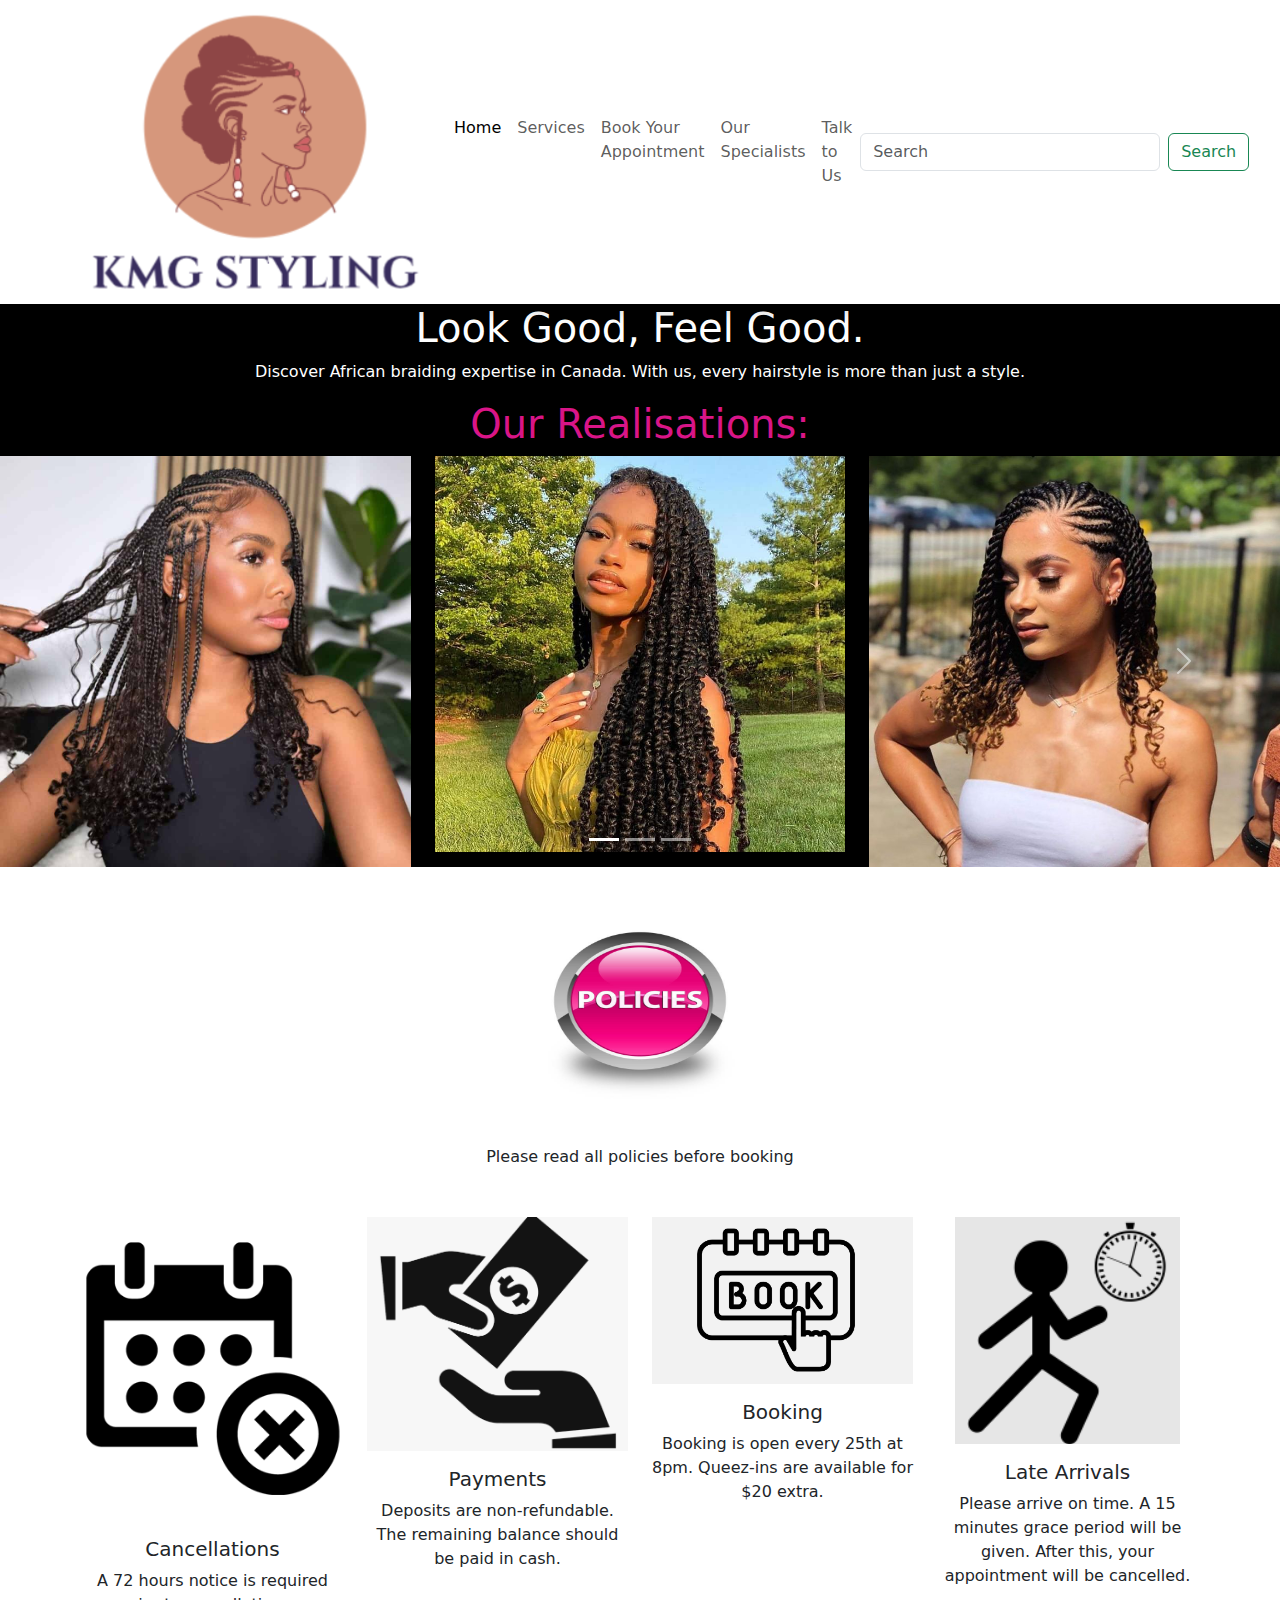
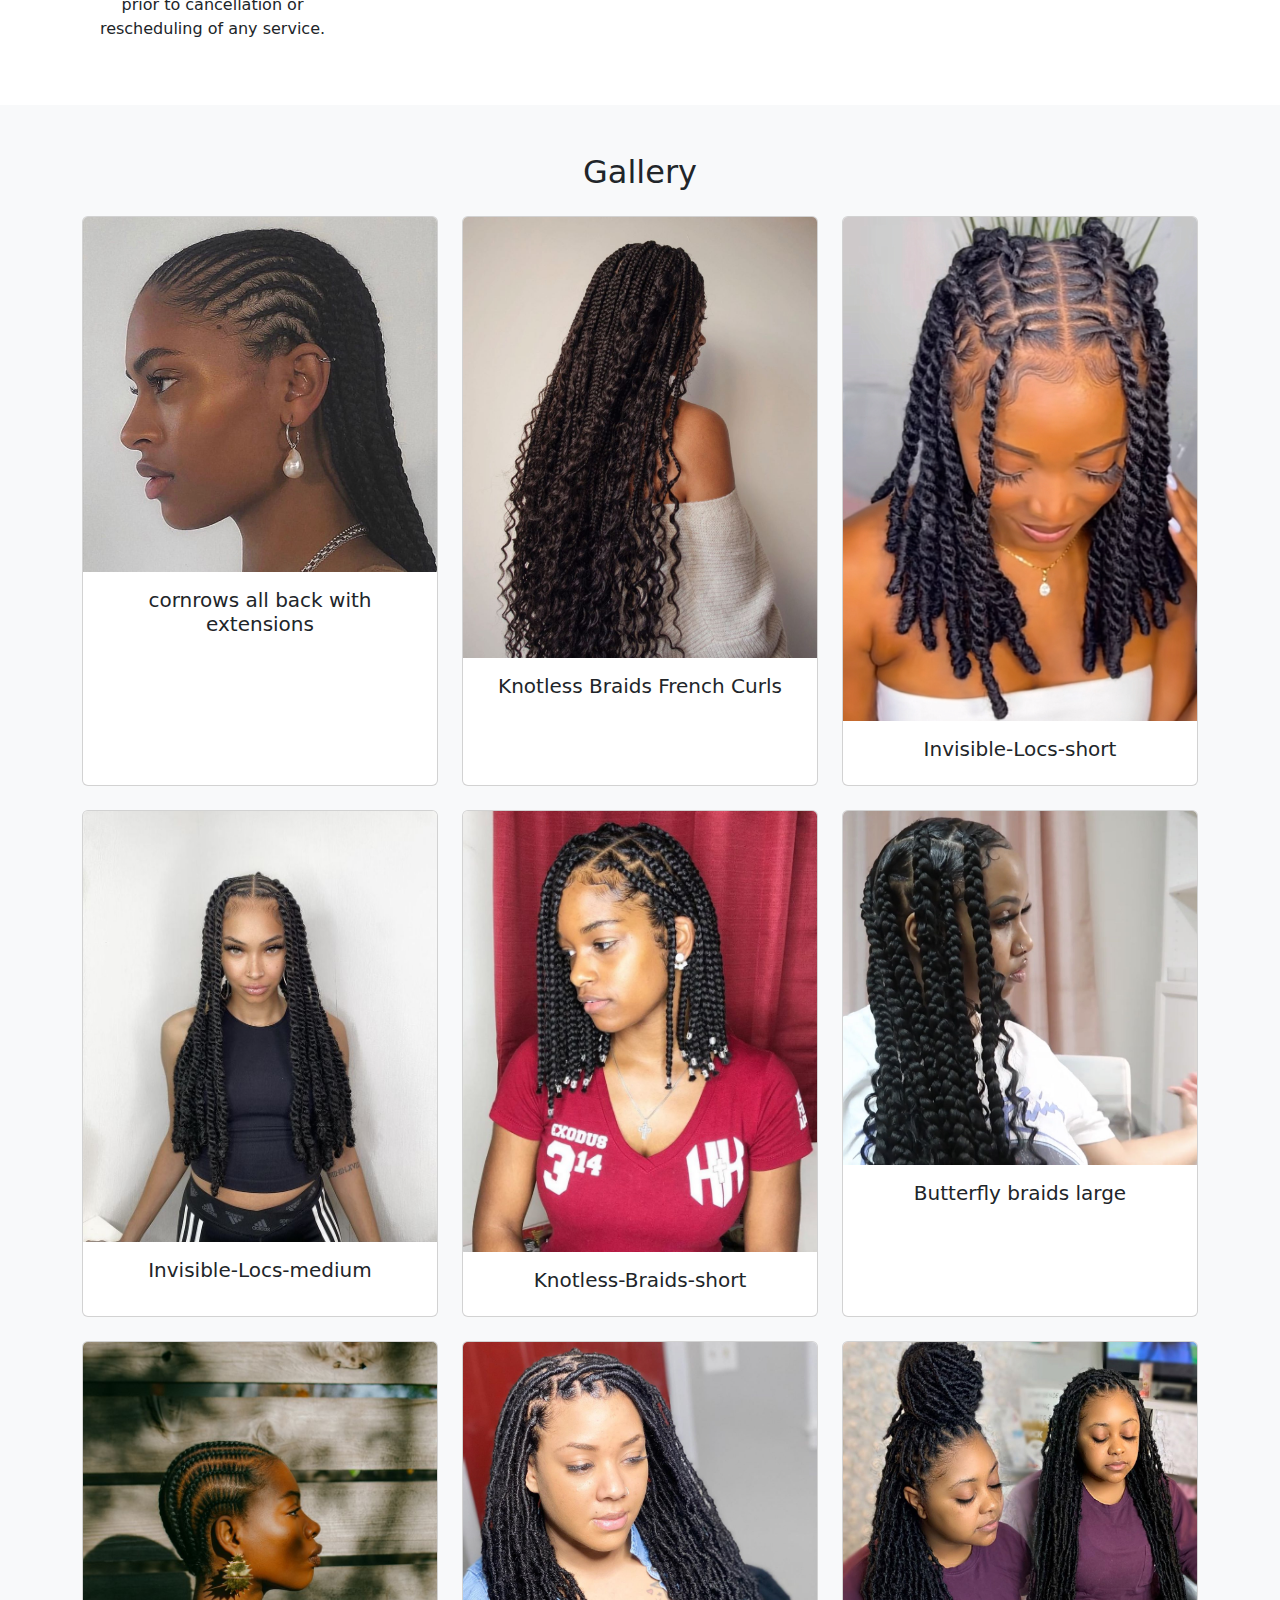
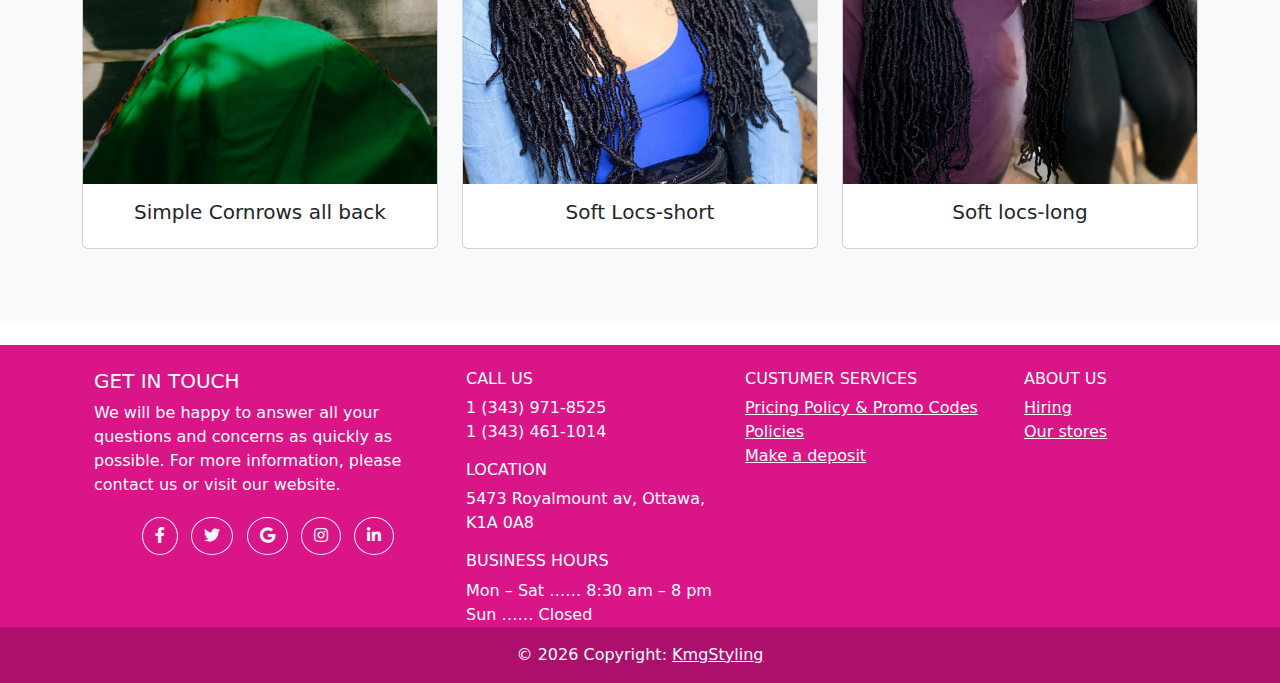
==== index.html @ f2de601a "ajout de mon site web" ====
<!doctype html>
<html lang="en">
  <head>
    <meta charset="utf-8">
    <meta name="viewport" content="width=device-width, initial-scale=1">
    <title>Home</title>
    <link href="https://cdn.jsdelivr.net/npm/bootstrap@5.3.3/dist/css/bootstrap.min.css" rel="stylesheet">
    <link rel="stylesheet" href="./assets/css/style.css">
    <link href="https://cdn.jsdelivr.net/npm/bootstrap@5.3.3/dist/css/bootstrap.min.css" rel="stylesheet" integrity="sha384-QWTKZyjpPEjISv5WaRU9OFeRpok6YctnYmDr5pNlyT2bRjXh0JMhjY6hW+ALEwIH" crossorigin="anonymous">
    <link rel="stylesheet" href="./assets/css/style.css">
    <link rel="stylesheet" href="https://cdnjs.cloudflare.com/ajax/libs/font-awesome/5.15.4/css/all.min.css" integrity="sha512-...." crossorigin="anonymous" />
    <link href="https://fonts.googleapis.com/css2?family=Roboto:wght@400;700&display=swap" rel="stylesheet">
    
  </head>
  <body>

    <!-- Navigation bar -->
    <nav class="navbar navbar-expand-lg navbar-pink shadow">
      <div class="container">
        <a class="navbar-brand" href="index.html">
          <img src="./Assets/images/logo-png.png" alt="">
        </a>
        <button class="navbar-toggler" type="button" data-bs-toggle="collapse" data-bs-target="#navbarSupportedContent" aria-controls="navbarSupportedContent" aria-expanded="false" aria-label="Toggle navigation">
           <span class="navbar-toggler-icon"></span>
        </button>
        <div class="collapse navbar-collapse" id="navbarSupportedContent">
          <ul class="navbar-nav me-auto mb-2 mb-lg-0">
            <li class="nav-item">
              <a class="nav-link active" id="home-link" href="index.html">Home</a>
            </li>
            <li class="nav-item">
              <a class="nav-link" id="services-link" href="Services.html">Services</a>
            </li>
            <li class="nav-item">
              <a class="nav-link" id="appointment-link" href="Appointment.html">Book Your Appointment</a>
            </li>
             <li class="nav-item">
               <a class="nav-link" href="specialists.html">Our Specialists</a>
            </li>
            </li>
             <li class="nav-item">
               <a class="nav-link" href="talk-to-us.html">Talk to Us </a>
            </li>
            
          </ul>
          <form class="d-flex" role="search">
            <input class="form-control me-2" type="search" placeholder="Search" aria-label="Search" style="width: 300px;">
            <button class="btn btn-outline-success" type="submit">Search</button>
          </form>
        </div>
     </div>
  </nav>


 

  <div class="container-fluid p-0" style="background-color: black;">
    
    <div style="text-align: center;">
        <h1 style="color: white;"> Look Good, Feel Good.</h1>
    </div>
    <div class="center">
        <div style="text-align: center;">
            <p style="color: white;">
                Discover African braiding expertise in Canada. With us, every hairstyle is more than just a style.   
            </p>
            <h1 style="color:#d91587 ;"> Our Realisations:</h1>
        <div class="row">
          <div class="col-lg-12 mx-auto" id="shop">
            <div id="carouselExampleIndicators" class="carousel slide">
              <div class="carousel-indicators">
                <button type="button" data-bs-target="#carouselExampleIndicators" data-bs-slide-to="0" class="active" aria-current="true" aria-label="Slide 1"></button>
                <button type="button" data-bs-target="#carouselExampleIndicators" data-bs-slide-to="1" aria-label="Slide 2"></button>
                <button type="button" data-bs-target="#carouselExampleIndicators" data-bs-slide-to="2" aria-label="Slide 3"></button>
              </div>
              <div class="carousel-inner">
                <div class="carousel-item active">
                  <div class="row">
                    <div class="col-sm-4">
                      <div class="thumb-wrapper">
                        <div class="img-box">
                          <img src="./Assets/images/fulani braids2.jpg" class="img-fluid" alt="">
                        </div>
                        <div class="thumb-content">
                          <!-- Information of the bike -->
                          <div class="row">
                            <div class="col fs-6 fw-bold">
                            
                            </div>
                            <div class="col fs-6 text-end fw-bold">
                              
                            </div>
                          </div>
                          <div class="row">
                            <div class="col">
                              
                            </div>
                          </div>
                        </div>						
                      </div>
                    </div>
                    <div class="col-sm-4">
                      <div class="thumb-wrapper">
                        <div class="img-box">
                          <img src="./Assets/images/passion-twists.jpg" class="img-fluid" alt="">
                        </div>
                        <div class="thumb-content">
                          <!-- Information of the bike -->
                          <div class="row">
                            <div class="col fs-6 fw-bold">
                              
                            </div>
                            <div class="col fs-6 text-end fw-bold">
                              
                            </div>
                          </div>
                          <div class="row">
                            <div class="col">
                              
                            </div>
                          </div>
                        </div>						
                      </div>
                    </div>				
                    <div class="col-sm-4">
                      <div class="thumb-wrapper">
                        <div class="img-box">
                          <img src="./Assets/images/hs1.jpg" class="img-fluid" alt="">
                        </div>
                        <div class="thumb-content">
                          <!-- Information of the bike -->
                          <div class="row">
                            <div class="col fs-6 fw-bold">
                            
                            </div>
                            <div class="col fs-6 text-end fw-bold">
                              
                            </div>
                          </div>
                          <div class="row">
                            <div class="col">
                              
                            </div>
                          </div>
                        </div>						
                      </div>					
                    </div>
                  </div>
                </div>
                <div class="carousel-item">
                  <div class="row">
                    <div class="col-sm-4">
                      <div class="thumb-wrapper">
                        <div class="img-box">
                          <img src="./Assets/images/ponytail3.jpg" class="img-fluid" alt="">
                        </div>
                        <div class="thumb-content">
                          <div class="row">
                            <div class="col fs-6 fw-bold">
                              
                            </div>
                            <div class="col fs-6 text-end fw-bold">
                              
                            </div>
                          </div>
                          <div class="row">
                            <div class="col">
                              
                            </div>
                          </div>
                        </div>						
                      </div>
                    </div>
                    <div class="col-sm-4">
                      <div class="thumb-wrapper">
                        <div class="img-box">
                          <img src="./Assets/images/hs5.jpg" class="img-fluid" alt="">
                        </div>
                        <div class="thumb-content">
                          <div class="row">
                            <div class="col fs-6 fw-bold">
                              
                            </div>
                            <div class="col fs-6 text-end fw-bold">
                              
                            </div>
                          </div>
                          <div class="row">
                            <div class="col">
                              
                            </div>
                          </div>
                        </div>						
                      </div>
                    </div>				
                    <div class="col-sm-4">
                      <div class="thumb-wrapper">
                        <div class="img-box">
                          <img src="./Assets/images/Knotless-Box-Braids.jpg" class="img-fluid" alt="">
                        </div>
                        <div class="thumb-content">
                          <div class="row">
                            <div class="col fs-6 fw-bold">
                              
                            </div>
                            <div class="col fs-6 text-end fw-bold">
                              
                            </div>
                          </div>
                          <div class="row">
                            <div class="col">
                              
                            </div>
                          </div>
                        </div>						
                      </div>					
                    </div>
                  </div>
                </div>
                <div class="carousel-item">
                  <div class="row">
                    <div class="col-sm-4">
                      <div class="thumb-wrapper">
                        <div class="img-box">
                          <img src="./Assets/images/fulani braids.jpg" class="img-fluid" alt="">
                        </div>
                        <div class="thumb-content">
                          <div class="row">
                            <div class="col fs-6 fw-bold">
                            
                            </div>
                            <div class="col fs-6 text-end fw-bold">
                              
                            </div>
                          </div>
                          <div class="row">
                            <div class="col">
                              
                            </div>
                          </div>
                        </div>						
                      </div>
                    </div>
                    <div class="col-sm-4">
                      <div class="thumb-wrapper">
                        <div class="img-box">
                          <img src="./Assets/images/hs4.jpg" class="img-fluid" alt="">
                        </div>
                        <div class="thumb-content">
                          <div class="row">
                            <div class="col fs-6 fw-bold">
                              
                            </div>
                            <div class="col fs-6 text-end fw-bold">
                              
                            </div>
                          </div>
                          <div class="row">
                            <div class="col">
                              
                            </div>
                          </div>
                        </div>						
                      </div>
                    </div>				
                    <div class="col-sm-4">
                      <div class="thumb-wrapper">
                        <div class="img-box">
                          <img src="./Assets/images/softlocs.jpg" class="img-fluid" alt="">
                        </div>
                        <div class="thumb-content">
                          <div class="row">
                            <div class="col fs-6 fw-bold">
                              
                            </div>
                            <div class="col fs-6 text-end fw-bold">
                              
                            </div>
                          </div>
                          <div class="row">
                            <div class="col">
                              
                            </div>
                          </div>
                        </div>						
                      </div>					
                    </div>
                  </div>
                </div>
              </div>
              <button class="carousel-control-prev" type="button" data-bs-target="#carouselExampleIndicators" data-bs-slide="prev">
                <span class="carousel-control-prev-icon" aria-hidden="true"></span>
                <span class="visually-hidden">Previous</span>
              </button>
              <button class="carousel-control-next" type="button" data-bs-target="#carouselExampleIndicators" data-bs-slide="next">
                <span class="carousel-control-next-icon" aria-hidden="true"></span>
                <span class="visually-hidden">Next</span>
              </button>
            </div>
          </div>
        </div>
    </div> 
  </div>
  </div>
  <!-- Policies section -->
  <section class="policies py-5">
    <div class="container">
      <div class="text-center mb-4">
        <img src="./Assets/images/policies.jpg" alt="Policies Icon" class="img-fluid mb-3" style="width: 190px; height: 190px;">
      
      </div>
      <p class="text-center mb-5">Please read all policies before booking</p>
      <div class="row text-center">
        <div class="col-md-3">
          <img src="./Assets/images/cancellation-icon-1.jpg" alt="Cancellations" class="img-fluid mb-3">
          <h5>Cancellations</h5>
          <p>A 72 hours notice is required prior to cancellation or rescheduling of any service.</p>
        </div>
        <div class="col-md-3">
          <img src="./Assets/images/payment icon.png" alt="Payments" class="img-fluid mb-3">
          <h5>Payments</h5>
          <p>Deposits are non-refundable. The remaining balance should be paid in cash.</p>
        </div>
        <div class="col-md-3">
          <img src="./Assets/images/booking icon.png" alt="Booking" class="img-fluid mb-3">
          <h5>Booking</h5>
          <p>Booking is open every 25th at 8pm. Queez-ins are available for $20 extra.</p>
        </div>
        <div class="col-md-3">
          <img src="./Assets/images/late arrival.png" alt="Late Arrivals" class="img-fluid mb-3">
          <h5>Late Arrivals</h5>
          <p>Please arrive on time. A 15 minutes grace period will be given. After this, your appointment will be cancelled.</p>
        </div>
      </div>
    </div>
  </section>


  <!-- Gallery Section -->
  <section class="gallery py-5 bg-light">
    <div class="container">
      <h2 class="text-center mb-4">Gallery</h2>
      <div class="row">
        <div class="col-md-4 mb-4">
          <div class="card h-100">
            <img src="./Assets/images/hs2.jpg" class="card-img-top" alt="Photo 1">
            <div class="card-body text-center">
              <h5 class="card-title">cornrows all back with extensions</h5>
            </div>
          </div>
        </div>
        <div class="col-md-4 mb-4">
          <div class="card h-100">
            <img src="./Assets/images/hs5.jpg" class="card-img-top" alt="Photo 2">
            <div class="card-body text-center">
              <h5 class="card-title">Knotless Braids French Curls</h5>
            </div>
          </div>
        </div>
        <div class="col-md-4 mb-4">
          <div class="card h-100">
            <img src="./Assets/images/Invisible-Locs1.jpg" class="card-img-top" alt="Photo 3">
            <div class="card-body text-center">
              <h5 class="card-title">Invisible-Locs-short</h5>
            </div>
          </div>
        </div>
        <div class="col-md-4 mb-4">
          <div class="card h-100">
            <img src="./Assets/images/Invisible-Locs2.jpg" class="card-img-top" alt="Photo 3">
            <div class="card-body text-center">
              <h5 class="card-title">Invisible-Locs-medium</h5>
            </div>
          </div>
        </div>
        <div class="col-md-4 mb-4">
          <div class="card h-100">
            <img src="./Assets/images/knotless-braid3.jpg" class="card-img-top" alt="Photo 3">
            <div class="card-body text-center">
              <h5 class="card-title">Knotless-Braids-short</h5>
            </div>
          </div>
        </div>
        <div class="col-md-4 mb-4">
            <div class="card h-100">
              <img src="./Assets/images/hs7.jpg" class="card-img-top" alt="Photo 3">
              <div class="card-body text-center">
                <h5 class="card-title">Butterfly braids large </h5>
              </div>
            </div>
        </div>
        <div class="col-md-4 mb-4">
            <div class="card h-100">
              <img src="./Assets/images/cornrows.jpg" class="card-img-top" alt="Photo 3">
              <div class="card-body text-center">
                <h5 class="card-title">Simple Cornrows all back</h5>
              </div>
            </div>
        </div>
        <div class="col-md-4 mb-4">
            <div class="card h-100">
              <img src="./Assets/images/softlocs.jpg" class="card-img-top" alt="Photo 3">
              <div class="card-body text-center">
                <h5 class="card-title">Soft Locs-short</h5>
              </div>
            </div>
        </div>
        <div class="col-md-4 mb-4">
            <div class="card h-100">
              <img src="./Assets/images/softlocs2.jpg" class="card-img-top" alt="Photo 3">
              <div class="card-body text-center">
                <h5 class="card-title">Soft locs-long</h5>
              </div>
          </div>
          </div>
        </div>
      </div>
    
  </section>


  <footer
  class="text-center text-lg-start text-white mt-4"
  style="background-color: #d91587"
  >
  <!-- Grid container -->
  <div class="container p-4 pb-0">
  <!-- Section: Links -->
  <section class="">
  <!--Grid row-->
  <div class="row">
  <!--Grid column-->
  <div class="col-lg-4 col-md-6 mb-4 mb-md-0">
    <h5 class="text-uppercase"> Get In Touch </h5>
  
    <p>
        We will be happy to answer all your questions
         and concerns as quickly as possible. 
         For more information, please contact us 
         or visit our website.
      
    </p>
  
    <!-- Section: Social media -->
    <section class="mb-4 text-center">
  <!-- Facebook -->
  <a
   class="btn btn-outline-light btn-floating m-1 rounded-circle"
   href="#!"
   role="button"
   ><i class="fab fa-facebook-f"></i
  ></a>
  
  <!-- Twitter -->
  <a
   class="btn btn-outline-light btn-floating m-1 rounded-circle"
   href="#!"
   role="button"
   ><i class="fab fa-twitter"></i
  ></a>
  
  <!-- Google -->
  <a
   class="btn btn-outline-light btn-floating m-1 rounded-circle"
   href="#!"
   role="button"
   ><i class="fab fa-google"></i
  ></a>
  
  <!-- Instagram -->
  <a
   class="btn btn-outline-light btn-floating m-1 rounded-circle"
   href="#!"
   role="button"
   ><i class="fab fa-instagram"></i
  ></a>
  
  <!-- Linkedin -->
  <a
   class="btn btn-outline-light btn-floating m-1 rounded-circle"
   href="#!"
   role="button"
   ><i class="fab fa-linkedin-in"></i
  ></a>
  </section>
  </div>
  <!--Grid column-->
  
  <!--Grid column-->
  <div class="col-lg-3 col-md-6 mb-4 mb-md-0">
    
    <ul class="list-unstyled mb-0">
      <li>
        <h6 class="text-uppercase">Call Us</h6>
        1 (343) 971-8525<br>1 (343) 461-1014
      </li>
      <li class="mt-3">
        <h6 class="text-uppercase">Location</h6>
        5473 Royalmount av, Ottawa, K1A 0A8 
      </li>
      <li class="mt-3">
        <h6 class="text-uppercase">Business Hours</h5>
        Mon – Sat …… 8:30 am – 8 pm<br>
        Sun …… Closed
      </li>
    </ul>
  </div>
  <!--Grid column-->
  
  <!--Grid column-->
  <div class="col-lg-3 col-md-6 mb-4 mb-md-0">
    <h6 class="text-uppercase">Custumer services</h6>
  
    <ul class="list-unstyled mb-0">
      
      <li>
        <a href="#!" class="text-white">Pricing Policy & Promo Codes</a>
      </li>
      
      <li>
        <a href="#!" class="text-white">Policies</a>
      </li>
      <li>
        <a href="#!" class="text-white">Make a deposit</a>
      </li>
      
    </ul>
  </div>
  <!--Grid column-->
  
  <!--Grid column-->
  <div class="col-lg-2 col-md-6 mb-4 mb-md-0">
    <h6 class="text-uppercase">About Us</h6>
  
    <ul class="list-unstyled mb-0">
      <li>
        <a href="#!" class="text-white">Hiring</a>
      </li>
    
      <li>
        <a href="#!" class="text-white">Our stores</a>
      </li>
      
    </ul>
  </div>
  <!--Grid column-->
  </div>
  <!--Grid row-->
  </section>
  </div>
  <!-- Grid container -->
  
  <!-- Modal -->
  <div class="modal fade" id="exampleModal" tabindex="-1" aria-labelledby="exampleModalLabel" aria-hidden="true">
  <div class="modal-dialog">
  <div class="modal-content">
  <div class="modal-header">
  <h1 class="modal-title fs-5" id="exampleModalLabel" style="color: black;">Important</h1>
  <button type="button" class="btn-close" data-bs-dismiss="modal" aria-label="Close"></button>
  </div>
  <div class="modal-body" style="color: rgb(201, 21, 84);">
  Les images utilisées dans ce site sont soumis à des droits d'auteurs, s'il vous plait veuillez ne pas utiliser ces images pour des buts commerciaux. Les images sont uniquement utilisées dans un but académiques.
  </div>
  <div class="modal-footer">
  <button type="button" class="btn btn-secondary" data-bs-dismiss="modal">Close</button>
  </div>
  </div>
  </div>
  </div>
  
  <!-- Copyright -->
  <div class="text-center p-3" style="background-color: rgba(0, 0, 0, 0.2)">
  &copy;
  <span id="copyright">
  <script>document.getElementById('copyright').appendChild(document.createTextNode(new Date().getFullYear()))</script>
  
  </span> Copyright:
  <a class="text-white" href="https://mdbootstrap.com/"
  >KmgStyling</a
  >
  </div>
  <!-- Copyright -->
  <!-- End of .container -->
</footer>

<script src="https://cdn.jsdelivr.net/npm/@popperjs/core@2.11.7/dist/umd/popper.min.js"></script>
<script src="https://cdn.jsdelivr.net/npm/bootstrap@5.3.3/dist/js/bootstrap.min.js"></script>
<script src="./assets/js/main.js"></script>
<script src="https://cdn.jsdelivr.net/npm/bootstrap@5.3.3/dist/js/bootstrap.bundle.min.js" integrity="sha384-YvpcrYf0tY3lHB60NNkmXc5s9fDVZLESaAA55NDzOxhy9GkcIdslK1eN7N6jIeHz" crossorigin="anonymous"></script>
</body>
</html>
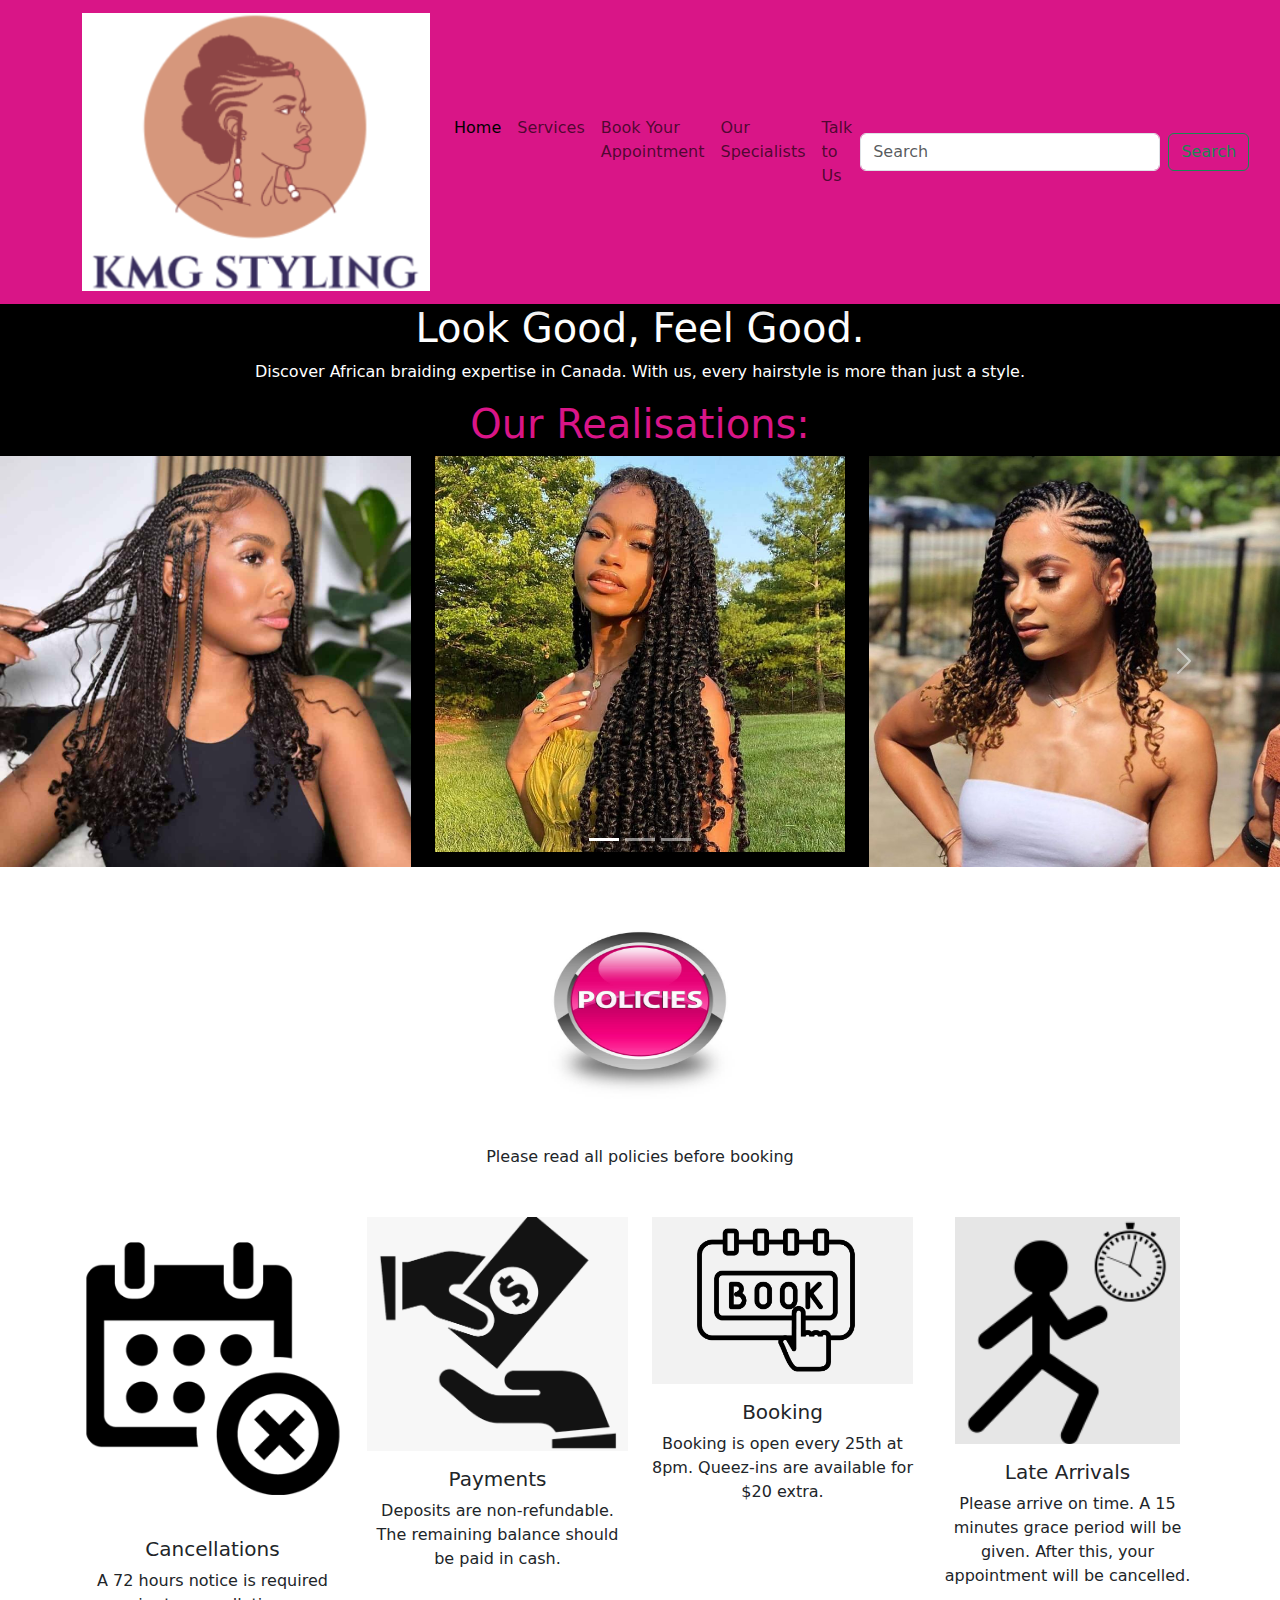
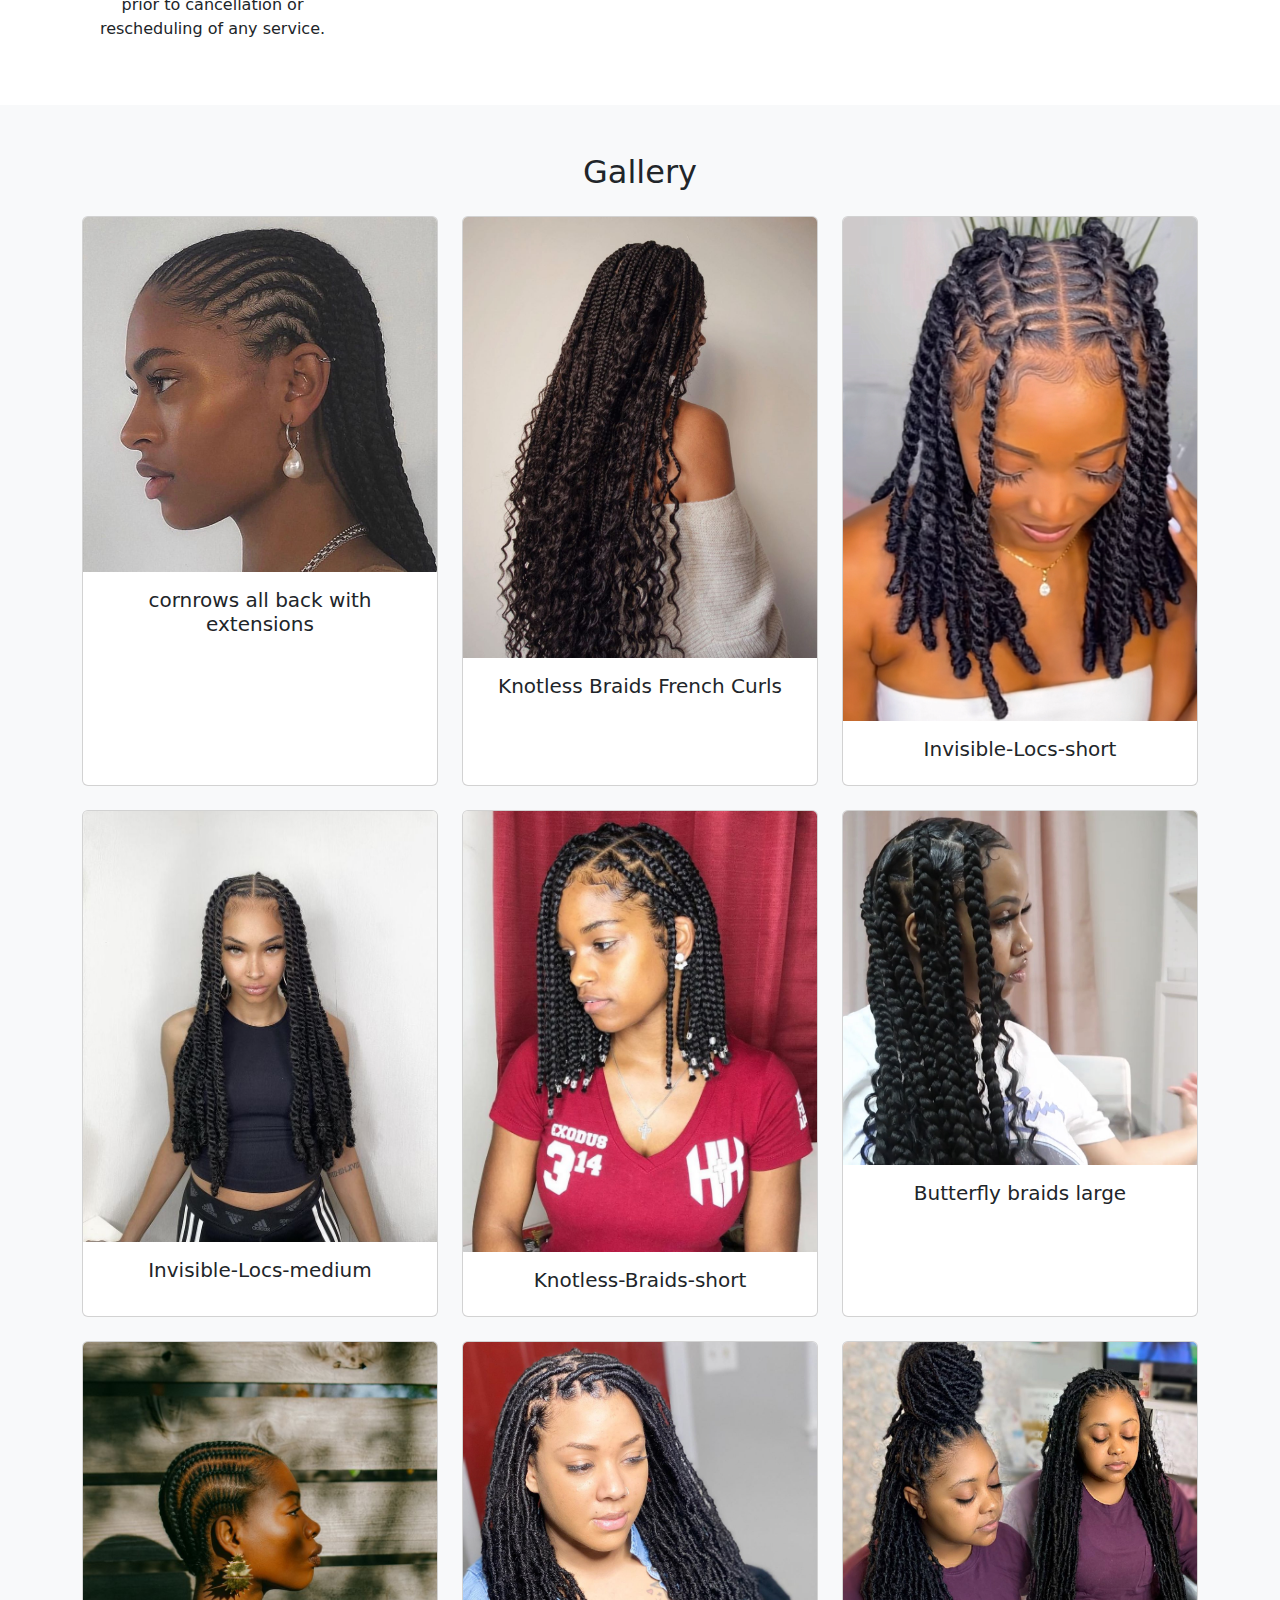
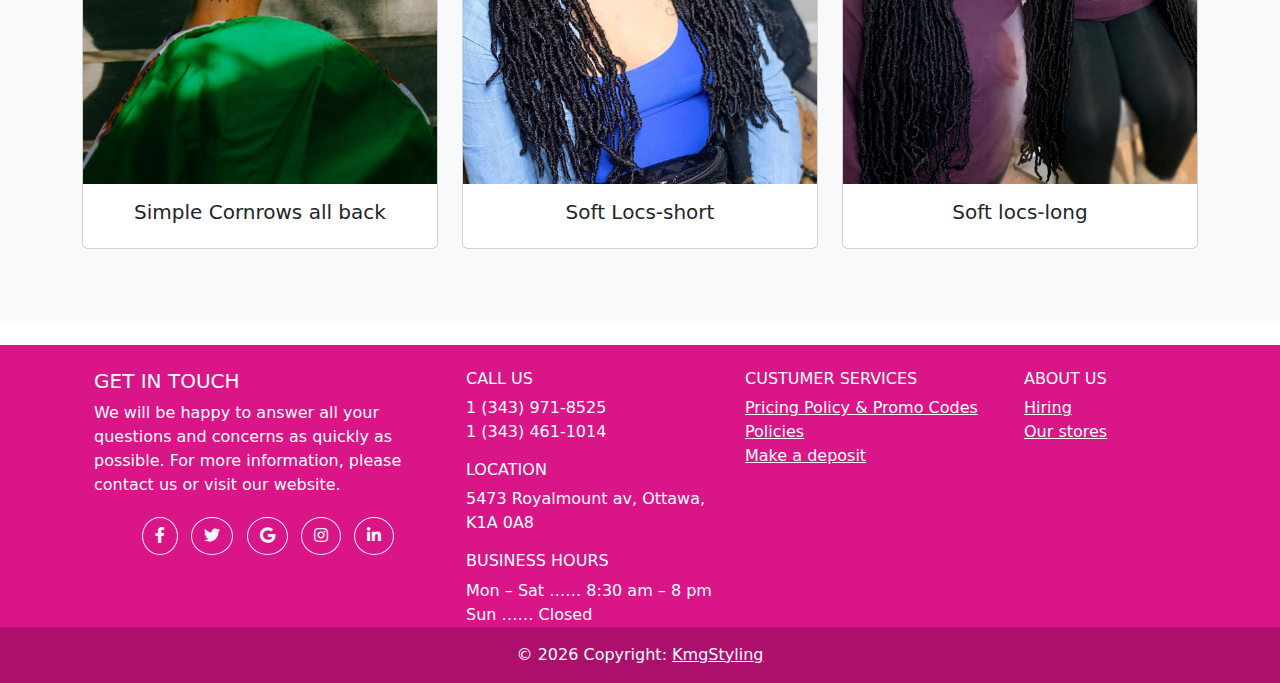
==== commit 132679f6: "Update index.html" ====
--- a/index.html
+++ b/index.html
@@ -7,7 +7,6 @@
     <link href="https://cdn.jsdelivr.net/npm/bootstrap@5.3.3/dist/css/bootstrap.min.css" rel="stylesheet">
     <link rel="stylesheet" href="./assets/css/style.css">
     <link href="https://cdn.jsdelivr.net/npm/bootstrap@5.3.3/dist/css/bootstrap.min.css" rel="stylesheet" integrity="sha384-QWTKZyjpPEjISv5WaRU9OFeRpok6YctnYmDr5pNlyT2bRjXh0JMhjY6hW+ALEwIH" crossorigin="anonymous">
-    <link rel="stylesheet" href="./assets/css/style.css">
     <link rel="stylesheet" href="https://cdnjs.cloudflare.com/ajax/libs/font-awesome/5.15.4/css/all.min.css" integrity="sha512-...." crossorigin="anonymous" />
     <link href="https://fonts.googleapis.com/css2?family=Roboto:wght@400;700&display=swap" rel="stylesheet">
     
@@ -15,7 +14,7 @@
   <body>
 
     <!-- Navigation bar -->
-    <nav class="navbar navbar-expand-lg navbar-pink shadow">
+    <nav class="navbar navbar-expand-lg shadow" style="background-color: #d91587;">
       <div class="container">
         <a class="navbar-brand" href="index.html">
           <img src="./Assets/images/logo-png.png" alt="">
@@ -588,4 +587,4 @@
 <script src="./assets/js/main.js"></script>
 <script src="https://cdn.jsdelivr.net/npm/bootstrap@5.3.3/dist/js/bootstrap.bundle.min.js" integrity="sha384-YvpcrYf0tY3lHB60NNkmXc5s9fDVZLESaAA55NDzOxhy9GkcIdslK1eN7N6jIeHz" crossorigin="anonymous"></script>
 </body>
-</html>+</html>
